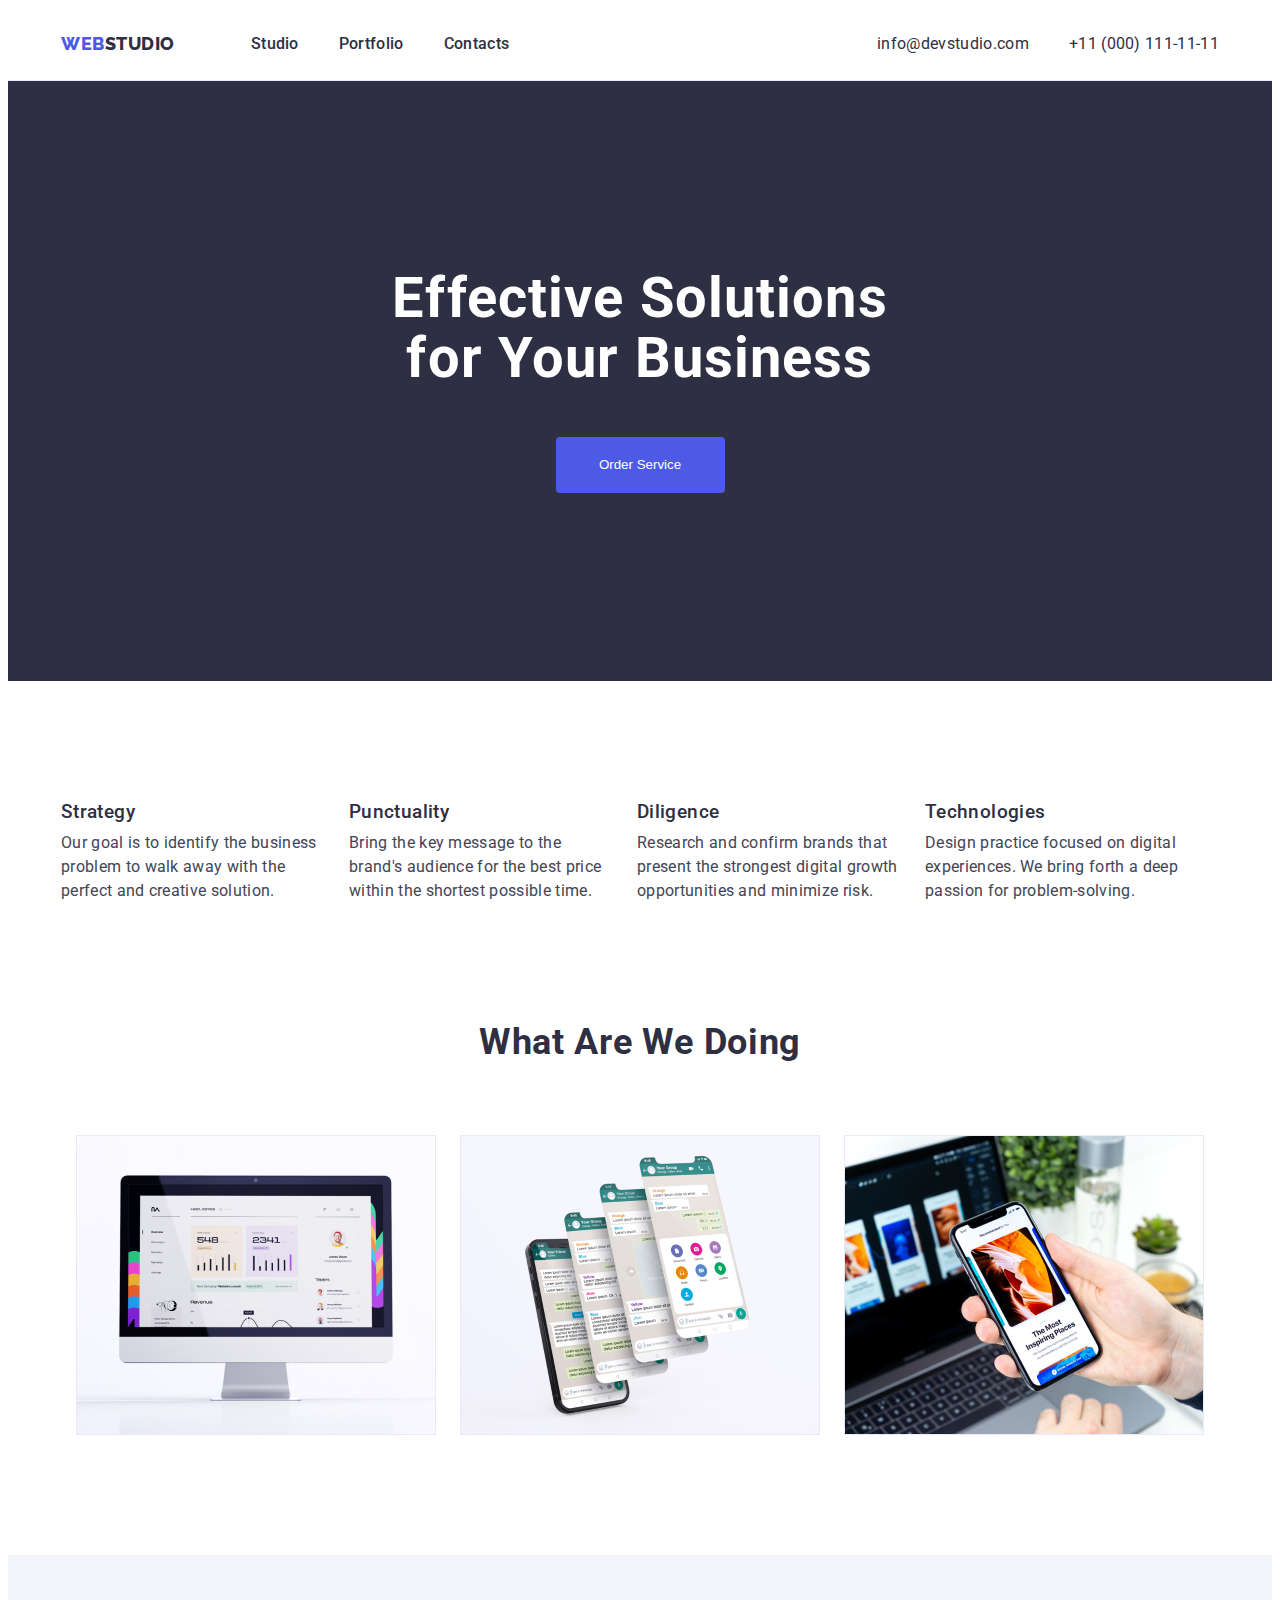
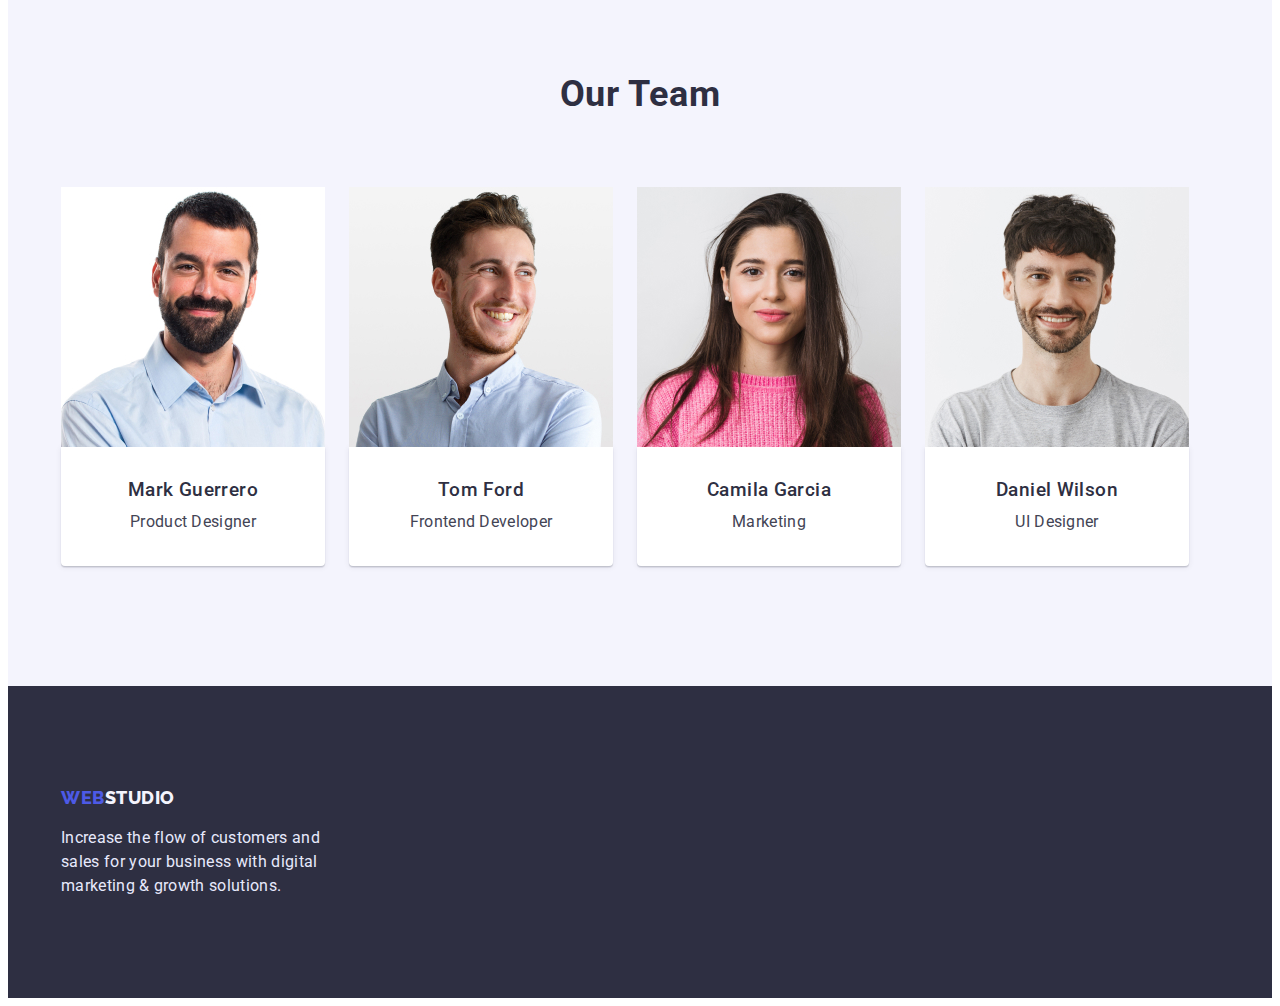
==== index.html @ 783ef2de "Initial commit" ====
<!DOCTYPE html>
<html lang="en">
  <head>
    <meta charset="UTF-8" />
    <meta http-equiv="X-UA-Compatible" content="IE=edge" />
    <meta name="viewport" content="width=device-width, initial-scale=1.0" />
    <title>WebStudio</title>

    <link rel="preconnect" href="https://fonts.googleapis.com" />
    <link rel="preconnect" href="https://fonts.gstatic.com" crossorigin />
    <link
      href="https://fonts.googleapis.com/css2?family=Raleway:wght@800&family=Roboto:wght@400;500;700;900&display=swap"
      rel="stylesheet"
    />

    <link
      rel="stylesheet"
      href="https://cdnjs.cloudflare.com/ajax/libs/modern-normalize/1.1.0/modern-normalize.min.css"
      integrity="sha512-wpPYUAdjBVSE4KJnH1VR1HeZfpl1ub8YT/NKx4PuQ5NmX2tKuGu6U/JRp5y+Y8XG2tV+wKQpNHVUX03MfMFn9Q=="
      crossorigin="anonymous"
      referrerpolicy="no-referrer"
    />

    <link rel="stylesheet" href="./css/styles.css" />
  </head>

  <body>
    <!-- Шапка -->

    <header class="header">
      <div class="container">
<div class="container-header">
        <nav class="nav">
          <a class="logo-black" href="./index.html">Web<span>Studio</span></a>
          <ul class="nav-header">
            <li class="item"><a class="nav-link" href="#">Studio</a></li>
            <li class="item">
              <a class="nav-link" href="./portfolio.html">Portfolio</a>
            </li>
            <li class="item"><a class="nav-link" href="#">Contacts</a></li>
          </ul>
        </nav>

        <address class="adress-container">
          <ul class="adress-link-header">
            <li class="item">
              <a class="adress-link" href="mailto:info@devstudio.com"
                >info@devstudio.com</a
              >
            </li>
            <li class="item">
              <a class="adress-link" href="tel:+110001111111"
                >+11 (000) 111-11-11</a
              >
            </li>
          </ul>
        </address>
      </div>
    </header>

    <main>
      <!-- Верхний блок с кнопкой -->
      <section class="hero">
        <div class="container">
<h1 class="hero-title">Effective Solutions for Your Business</h1>
        <button class="head-button-home" type="button">Order Service</button>
        </div>
        
      </section>

      <!-- Стратегии -->
      <section class="futures">
        <div class="container">
        <h2 class="visually-hidden">features</h2>
        <ul class="futures-info">
          <li class="futures-list">
            <h3 class="futures-title">Strategy</h3>
            <p class="futures-text">
              Our goal is to identify the business problem to walk away with the
              perfect and creative solution.
            </p>
          </li>
          <li class="futures-list">
            <h3 class="futures-title">Punctuality</h3>
            <p class="futures-text">
              Bring the key message to the brand's audience for the best price
              within the shortest possible time.
            </p>
          </li>
          <li class="futures-list">
            <h3 class="futures-title">Diligence</h3>
            <p class="futures-text">
              Research and confirm brands that present the strongest digital
              growth opportunities and minimize risk.
            </p>
          </li>
          <li class="futures-list">
            <h3 class="futures-title">Technologies</h3>
            <p class="futures-text">
              Design practice focused on digital experiences. We bring forth a
              deep passion for problem-solving.
            </p>
          </li>
        </ul></div>
        
      </section>

      <!-- Что мы делаем -->
      <section class="works">
        <div class="container">
          <h2 class="section-title">What are we doing</h2>
        <ul class="works-photo">
          <li>
            <img src="./images/Rectangle71.jpg" alt="computer" width="360" />
          </li>
          <li>
            <img src="./images/Rectangle72.jpg" alt="phone" width="360" />
          </li>
          <li>
            <img src="./images/Rectangle73.jpg" alt="phone" width="360" />
          </li>
        </ul>
        </div>
        
      </section>

      <!-- Команда -->
      <section class="our-team">
        <div class="container">
 <h2 class="section-title">Our Team</h2>
        <ul class="team">
          <li class="team-cards">
            <img src="./images/img1.jpg" alt="Mark" width="264" height="260" />
            <div class="team-name">
              <h3 class="project-title">Mark Guerrero</h3>
              <p class="project-text">Product Designer</p>
            </div>
          </li>

          <li class="team-cards">
            <img src="./images/img2.jpg" alt="Tom" width="264" height="260" />
            <div class="team-name">
              <h3 class="project-title">Tom Ford</h3>
              <p class="project-text">Frontend Developer</p>
            </div>
          </li>

          <li>
            <img
              src="./images/img3.jpg"
              alt="Camila"
              width="264"
              height="260"
            />
            <div class="team-name">
              <h3 class="project-title">Camila Garcia</h3>
              <p class="project-text">Marketing</p>
            </div>
          </li>

          <li>
            <img
              src="./images/img4.jpg"
              alt="Daniel"
              width="264"
              height="260"
            />
            <div class="team-name">
              <h3 class="project-title">Daniel Wilson</h3>
              <p class="project-text">UI Designer</p>
            </div>
          </li>
        </ul>
        </div>
       
      </section>
    </main>

    <!-- Нижняя часть -->
    <footer class="footer-down">
      <div class="container">
        <a class="logo-white" href="./index.html">Web<span>Studio</span></a>
        <p class="footer-text">
          Increase the flow of customers and sales for your business with
          digital marketing & growth solutions.
        </p>
      </div>
    </footer>
      </div>
      
  </body>
</html>
---- css/styles.css ----
:root {
  --color-brand: #4d5ae5;
  --color-primary: #fff;
  --color-secondary: #2e2f42;
  --color-button: #e7e9fc;
  --color-title-h2: #2e2f42;
  --color-future-text: #434455;
  --color-future-title: #2e2f42;
}

body {
  font-family: "roboto", "tahoma", "verdana", sans-serif;
  color: var(--color-secondary);
  background-color: var(--color-primary);
  font-size: 16px;
}

h1,
h2,
h3,
h4,
h5,
h6,
p,
ul {
  margin: 0;
}

ul {
  list-style: none;
  padding: 0;
}

img {
  display: block;
}

a {
  text-decoration: none;
}

/* Логотип */
.logo-black {
  font-family: "Raleway";
  font-weight: 800;
  font-size: 18px;
  line-height: 1.33;
  letter-spacing: 0.03em;
  text-transform: uppercase;
  color: var(--color-brand);
}

.logo-white {
  font-family: "Raleway";
  font-weight: 800;
  font-size: 18px;
  line-height: 1.33;
  letter-spacing: 0.03em;
  text-transform: uppercase;
  color: var(--color-brand);
  margin-bottom: 16px;
  display: block;
}

.logo-black span {
  color: var(--color-secondary);
}

.logo-white span {
  color: #f4f4fd;
}

/* header */

.nav {
  display: flex;
}

.adress-link-header {
  display: flex;
  margin-left: auto;
  padding: 0;
}

.adress-link-header .item + .item {
  margin-left: 40px;
}

.adress-link-header .item {
  margin-left: auto;
}

.adress-container {
  margin-left: auto;
}

/* .item {
  margin-right: 50px;
} */

.container-header {
  display: flex;
  align-items: center;
}

.nav-link {
  color: var(--color-secondary);
  font-weight: 500;
  line-height: 1.5;
  letter-spacing: 0.02em;
  padding-top: 24px;
  padding-bottom: 24px;
}

.nav-header {
  display: flex;
  margin-left: 76px;
  gap: 40px;

  padding: 0px;
}

.adress-link {
  color: var(--color-secondary);
  font-style: normal;
  line-height: 1.5;
  letter-spacing: 0.02em;
}

.nav-link:hover {
  color: var(--color-brand);
}
.nav-link:focus {
  color: var(--color-secondary);
}

.adress-link:hover {
  color: var(--color-brand);
}

/* Header home */
.hero {
  background-color: var(--color-secondary);

  padding-top: 188px;
  padding-bottom: 188px;
  text-align: center;
}

.hero-title {
  font-size: 56px;
  line-height: 1.07;
  text-align: center;
  letter-spacing: 0.02em;
  color: var(--color-primary);
  width: 500px;
  margin-left: auto;
  margin-right: auto;
}

/* Button */

.head-button-home {
  background-color: var(--color-brand);
  color: var(--color-primary);
  border-radius: 4px;

  margin-top: 48px;

  padding: 16px 32px;

  width: 169px;
  height: 56px;

  border: none;
}

.head-button-home:hover {
  background-color: #404bbf;
}

.head-button {
  background-color: var(--color-button);
  color: var(--color-brand);
  border: 1px solid var(--color-button);
  border-radius: 4px;
  padding: 12px 24px;
}

.head-flex {
  display: flex;
  gap: 24px;
  justify-content: center;
  margin-bottom: 72px;
}

.head-button:hover {
  background-color: var(--color-brand);
  color: var(--color-primary);
  box-shadow: 0px 3px 1px rgba(0, 0, 0, 0.1), 0px 2px 1px rgba(0, 0, 0, 0.08),
    0px 2px 2px rgba(0, 0, 0, 0.12);
  border-radius: 4px;
  cursor: pointer;
}

/* FUTURES */
.futures-info {
  display: flex;
  gap: 24px;
}

.futures {
  padding-top: 120px;
}

.futures-list {
  width: 264px;
}

.visually-hidden {
  display: none;
}

/* WORKS */
.works {
  padding-top: 120px;
  padding-bottom: 120px;
}

.works-photo {
  display: flex;
  justify-content: center;
  gap: 24px;
}

/* TEAM */
.our-team {
  background-color: #f4f4fd;
  padding-top: 120px;
  padding-bottom: 120px;
}
.team {
  display: flex;
  gap: 24px;
}

.footer-text {
  color: #e7e9fc;
  line-height: 1.5;
  letter-spacing: 0.02em;
  width: 264px;

  display: block;
}

.futures-title,
.project-title {
  font-weight: 500;
  line-height: 1.2;
  letter-spacing: 0.02em;
  color: var(--color-future-title);
}

.futures-info .futures-text {
  width: 264px;
}

.futures-text,
.project-text {
  line-height: 1.5;
  letter-spacing: 0.02em;
  color: var(--color-future-text);
  margin-top: 8px;
}

.section-title {
  font-size: 36px;
  line-height: 1.11;
  text-align: center;
  letter-spacing: 0.02em;
  text-transform: capitalize;
  color: var(--color-title-h2);
  margin-bottom: 72px;
}

/* FOOTER */
.footer-down {
  background-color: var(--color-secondary);
  color: var(--color-button);
  padding-top: 100px;
  padding-bottom: 100px;
}

.container-footer {
  /* width: 1158px;

  display: flex;
  align-items: center;

  margin-left: auto;
  margin-right: auto;
  padding-left: 15px;
  padding-right: 15px; */
}

.team-cards {
  box-shadow: #2e2f42;
}

/* TEAM */
.team-name {
  background-color: var(--color-primary);
  text-align: center;
  padding: 32px 0;

  box-shadow: 0px 1px 6px rgba(46, 47, 66, 0.08),
    0px 1px 1px rgba(46, 47, 66, 0.16), 0px 2px 1px rgba(46, 47, 66, 0.08);
  border-radius: 0px 0px 4px 4px;
}

.container-footer {
  /* display: block;
  flex-direction: column; */
}

/* GALLERY */
.gallery {
  display: flex;
  flex-wrap: wrap;
  gap: 48px 24px;
}

.gallery-photo {
  padding-top: 32px;
  padding-bottom: 32px;
  padding-left: 16px;

  border-left: 1px solid #e7e9fc;
  border-right: 1px solid #e7e9fc;
  border-bottom: 1px solid #e7e9fc;
}

.gallery li {
  flex-basis: calc((100% - 48px) / 3);
}

.header {
  border-bottom: 1px solid #e7e9fc;
  padding: 24px 0;
}

.container {
  width: 1158px;
  margin-left: auto;
  margin-right: auto;
  padding: 0 15px;
}

.portfolio-menu {
  padding-top: 96px;
  padding-bottom: 120px;
}
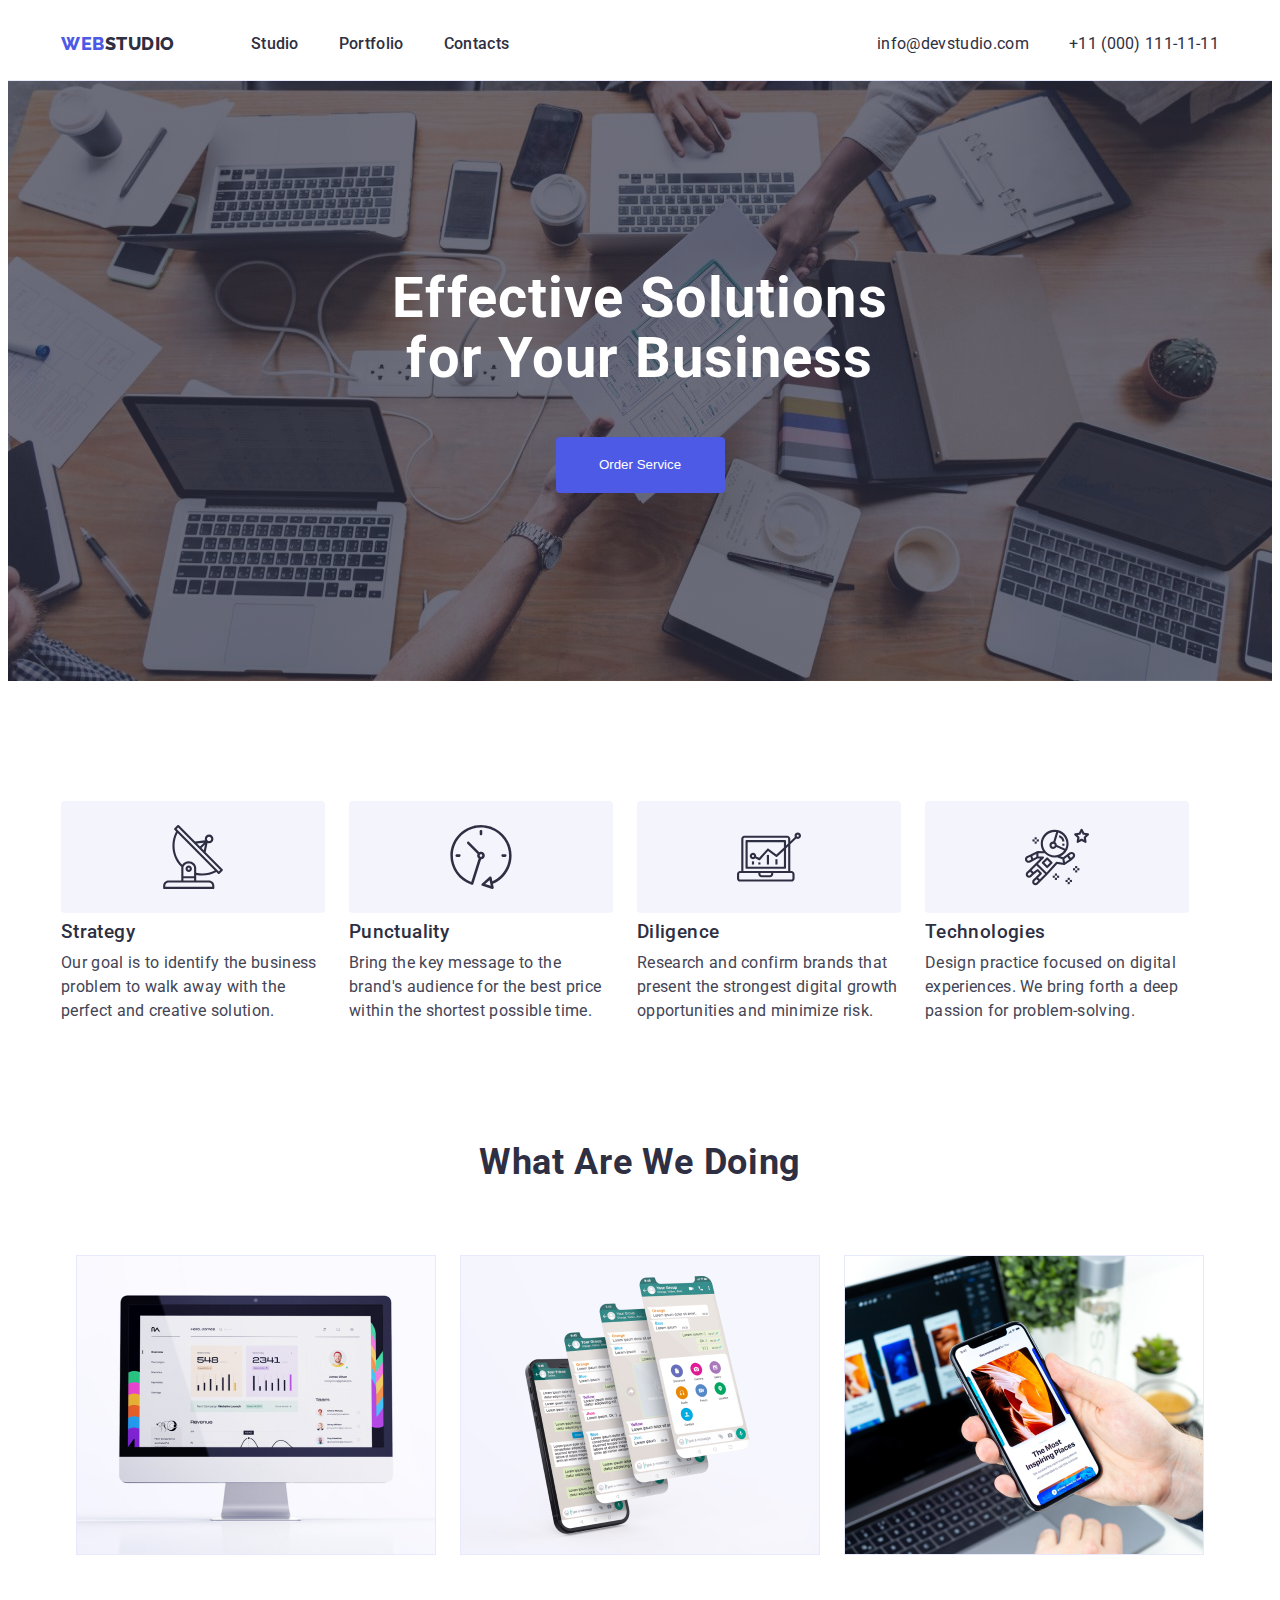
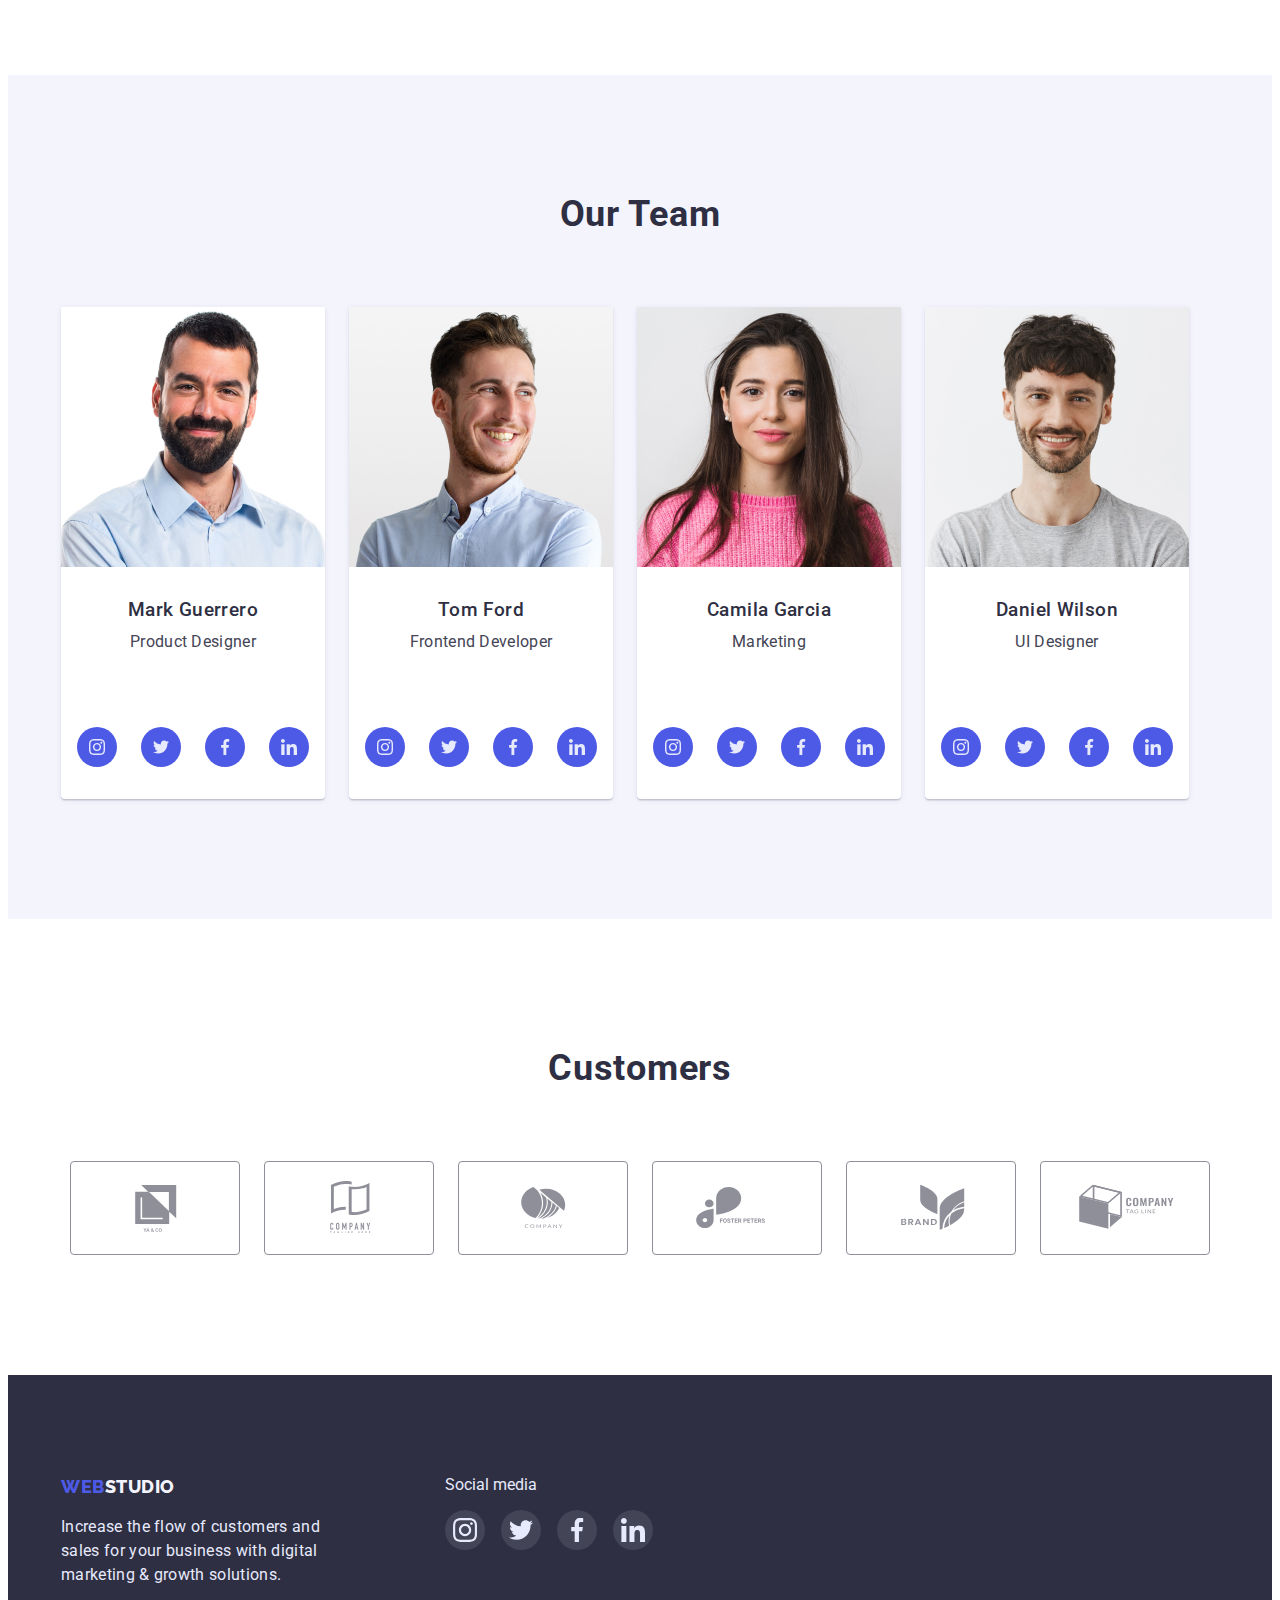
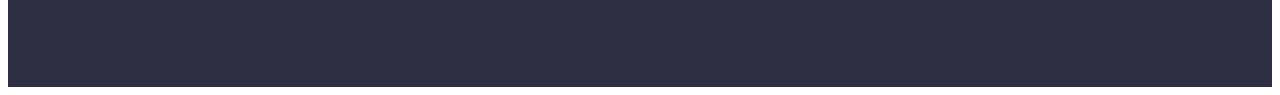
==== commit aeef4e8a: "update html + css" ====
--- a/index.html
+++ b/index.html
@@ -33,11 +33,11 @@
         <nav class="nav">
           <a class="logo-black" href="./index.html">Web<span>Studio</span></a>
           <ul class="nav-header">
-            <li class="item"><a class="nav-link" href="#">Studio</a></li>
-            <li class="item">
+            <li class="item studio-before"><a class="nav-link" href="./index.html">Studio</a></li>
+            <li class="item portfolio-before">
               <a class="nav-link" href="./portfolio.html">Portfolio</a>
             </li>
-            <li class="item"><a class="nav-link" href="#">Contacts</a></li>
+            <li class="item contacts-before"><a class="nav-link" href="#">Contacts</a></li>
           </ul>
         </nav>
 
@@ -73,34 +73,74 @@
         <div class="container">
         <h2 class="visually-hidden">features</h2>
         <ul class="futures-info">
-          <li class="futures-list">
+       <div>
+           <div class="futures-bg">
+            <svg class="futures-icon">
+            <use href="./images/svg/icons.svg#icon-antenna"></use>
+                </svg>
+           </div>
+          <div>
+            <li class="futures-list">
             <h3 class="futures-title">Strategy</h3>
             <p class="futures-text">
               Our goal is to identify the business problem to walk away with the
               perfect and creative solution.
             </p>
           </li>
-          <li class="futures-list">
+          </div>
+       </div>
+         
+       <div>
+       <div class="futures-bg">
+            <svg class="futures-icon">
+            <use href="./images/svg/icons.svg#icon-clock"></use>
+                </svg>
+           </div>
+        <div>
+        <li class="futures-list">
             <h3 class="futures-title">Punctuality</h3>
             <p class="futures-text">
               Bring the key message to the brand's audience for the best price
               within the shortest possible time.
             </p>
           </li>
-          <li class="futures-list">
+        </div>
+       </div>
+          
+          <div>
+            <div class="futures-bg">
+            <svg class="futures-icon">
+            <use href="./images/svg/icons.svg#icon-diagram"></use>
+                </svg>
+           </div>
+            <div>
+            <li class="futures-list">
             <h3 class="futures-title">Diligence</h3>
             <p class="futures-text">
               Research and confirm brands that present the strongest digital
               growth opportunities and minimize risk.
             </p>
           </li>
-          <li class="futures-list">
+            </div>
+          </div>
+          
+
+         <div>
+           <div class="futures-bg">
+            <svg class="futures-icon">
+            <use href="./images/svg/icons.svg#icon-astronaut"></use>
+                </svg>
+           </div>
+          <div>
+             <li class="futures-list">
             <h3 class="futures-title">Technologies</h3>
             <p class="futures-text">
               Design practice focused on digital experiences. We bring forth a
               deep passion for problem-solving.
             </p>
           </li>
+          </div>
+         </div>
         </ul></div>
         
       </section>
@@ -134,7 +174,41 @@
             <div class="team-name">
               <h3 class="project-title">Mark Guerrero</h3>
               <p class="project-text">Product Designer</p>
+              
             </div>
+            <ul class="socials-list">
+              <li class="socials-item">
+                  <a class="socials-link-svg" href="#">
+                    <svg class="socials-icon">
+                      <use href="./images/svg/icons.svg#icon-instagram"></use>
+                    </svg>
+                  </a>
+                </li>
+
+                <li class="socials-item">
+                  <a class="socials-link-svg" href="#">
+                    <svg class="socials-icon">
+                      <use href="./images/svg/icons.svg#icon-twitter"></use>
+                    </svg>
+                  </a>
+                </li>
+
+                <li class="socials-item">
+                  <a class="socials-link-svg" href="#">
+                    <svg class="socials-icon">
+                      <use href="./images/svg/icons.svg#icon-facebook"></use>
+                    </svg>
+                  </a>
+                </li>
+
+                <li class="socials-item">
+                  <a class="socials-link-svg" href="#">
+                    <svg class="socials-icon">
+                      <use href="./images/svg/icons.svg#icon-linkedin"></use>
+                    </svg>
+                  </a>
+                </li>
+            </ul>
           </li>
 
           <li class="team-cards">
@@ -143,9 +217,42 @@
               <h3 class="project-title">Tom Ford</h3>
               <p class="project-text">Frontend Developer</p>
             </div>
-          </li>
-
-          <li>
+            <ul class="socials-list">
+              <li class="socials-item">
+                  <a class="socials-link-svg" href="#">
+                    <svg class="socials-icon">
+                      <use href="./images/svg/icons.svg#icon-instagram"></use>
+                    </svg>
+                  </a>
+                </li>
+
+                <li class="socials-item">
+                  <a class="socials-link-svg" href="#">
+                    <svg class="socials-icon">
+                      <use href="./images/svg/icons.svg#icon-twitter"></use>
+                    </svg>
+                  </a>
+                </li>
+
+                <li class="socials-item">
+                  <a class="socials-link-svg" href="#">
+                    <svg class="socials-icon">
+                      <use href="./images/svg/icons.svg#icon-facebook"></use>
+                    </svg>
+                  </a>
+                </li>
+
+                <li class="socials-item">
+                  <a class="socials-link-svg" href="#">
+                    <svg class="socials-icon">
+                      <use href="./images/svg/icons.svg#icon-linkedin"></use>
+                    </svg>
+                  </a>
+                </li>
+            </ul>
+          </li>
+
+          <li class="team-cards">
             <img
               src="./images/img3.jpg"
               alt="Camila"
@@ -156,9 +263,42 @@
               <h3 class="project-title">Camila Garcia</h3>
               <p class="project-text">Marketing</p>
             </div>
-          </li>
-
-          <li>
+            <ul class="socials-list">
+              <li class="socials-item">
+                  <a class="socials-link-svg" href="#">
+                    <svg class="socials-icon">
+                      <use href="./images/svg/icons.svg#icon-instagram"></use>
+                    </svg>
+                  </a>
+                </li>
+
+                <li class="socials-item">
+                  <a class="socials-link-svg" href="#">
+                    <svg class="socials-icon">
+                      <use href="./images/svg/icons.svg#icon-twitter"></use>
+                    </svg>
+                  </a>
+                </li>
+
+                <li class="socials-item">
+                  <a class="socials-link-svg" href="#">
+                    <svg class="socials-icon">
+                      <use href="./images/svg/icons.svg#icon-facebook"></use>
+                    </svg>
+                  </a>
+                </li>
+
+                <li class="socials-item">
+                  <a class="socials-link-svg" href="#">
+                    <svg class="socials-icon">
+                      <use href="./images/svg/icons.svg#icon-linkedin"></use>
+                    </svg>
+                  </a>
+                </li>
+            </ul>
+          </li>
+
+          <li class="team-cards">
             <img
               src="./images/img4.jpg"
               alt="Daniel"
@@ -169,6 +309,39 @@
               <h3 class="project-title">Daniel Wilson</h3>
               <p class="project-text">UI Designer</p>
             </div>
+            <ul class="socials-list">
+              <li class="socials-item">
+                  <a class="socials-link-svg" href="#">
+                    <svg class="socials-icon">
+                      <use href="./images/svg/icons.svg#icon-instagram"></use>
+                    </svg>
+                  </a>
+                </li>
+
+                <li class="socials-item">
+                  <a class="socials-link-svg" href="#">
+                    <svg class="socials-icon">
+                      <use href="./images/svg/icons.svg#icon-twitter"></use>
+                    </svg>
+                  </a>
+                </li>
+
+                <li class="socials-item">
+                  <a class="socials-link-svg" href="#">
+                    <svg class="socials-icon">
+                      <use href="./images/svg/icons.svg#icon-facebook"></use>
+                    </svg>
+                  </a>
+                </li>
+
+                <li class="socials-item">
+                  <a class="socials-link-svg" href="#">
+                    <svg class="socials-icon">
+                      <use href="./images/svg/icons.svg#icon-linkedin"></use>
+                    </svg>
+                  </a>
+                </li>
+            </ul>
           </li>
         </ul>
         </div>
@@ -176,15 +349,110 @@
       </section>
     </main>
 
-    <!-- Нижняя часть -->
-    <footer class="footer-down">
-      <div class="container">
-        <a class="logo-white" href="./index.html">Web<span>Studio</span></a>
+<!-- Customers -->
+<section class="customers">
+<div class="container">
+  <h2 class="section-title">Customers</h2>
+  <ul class="customers-logo">
+    <li class="customers-item">
+                  <a class="customers-link" href="#">
+                    <svg class="customers-icon">
+                      <use href="./images/svg/icons.svg#icon-Logo"></use>
+                    </svg>
+                  </a>
+                </li>
+
+                <li class="customers-item">
+                  <a class="customers-link" href="#">
+                    <svg class="customers-icon">
+                      <use href="./images/svg/icons.svg#icon-Logo1"></use>
+                    </svg>
+                  </a>
+                </li>
+
+                <li class="customers-item">
+                  <a class="customers-link" href="#">
+                    <svg class="customers-icon">
+                      <use href="./images/svg/icons.svg#icon-Logo2"></use>
+                    </svg>
+                  </a>
+                </li>
+
+                <li class="customers-item">
+                  <a class="customers-link" href="#">
+                    <svg class="customers-icon">
+                      <use href="./images/svg/icons.svg#icon-Logo3"></use>
+                    </svg>
+                  </a>
+                </li>
+
+                <li class="customers-item">
+                  <a class="customers-link" href="#">
+                    <svg class="customers-icon">
+                      <use href="./images/svg/icons.svg#icon-Logo4"></use>
+                    </svg>
+                  </a>
+                </li>
+
+                <li class="customers-item">
+                  <a class="customers-link" href="#">
+                    <svg class="customers-icon">
+                      <use href="./images/svg/icons.svg#icon-Logo5"></use>
+                    </svg>
+                  </a>
+                </li>
+  </ul>
+</div>
+</section>
+
+    <!-- Footer -->
+    <footer class="footer">
+      <div class="container footer">
+        <div>
+          <a class="logo-white" href="./index.html">Web<span>Studio</span></a>
         <p class="footer-text">
           Increase the flow of customers and sales for your business with
           digital marketing & growth solutions.
         </p>
+        </div>
+        <div>
+        <p>Social media</p>
+        <ul class="footer-social">
+          <li class="socials-item">
+                  <a class="footer-link-svg" href="#">
+                    <svg class="footer-icon">
+                      <use href="./images/svg/icons.svg#icon-instagram"></use>
+                    </svg>
+                  </a>
+                </li>
+
+                <li class="socials-item">
+                  <a class="footer-link-svg" href="#">
+                    <svg class="footer-icon">
+                      <use href="./images/svg/icons.svg#icon-twitter"></use>
+                    </svg>
+                  </a>
+                </li>
+
+                <li class="socials-item">
+                  <a class="footer-link-svg" href="#">
+                    <svg class="footer-icon">
+                      <use href="./images/svg/icons.svg#icon-facebook"></use>
+                    </svg>
+                  </a>
+                </li>
+
+                <li class="socials-item">
+                  <a class="footer-link-svg" href="#">
+                    <svg class="footer-icon">
+                      <use href="./images/svg/icons.svg#icon-linkedin"></use>
+                    </svg>
+                  </a>
+                </li>
+        </ul>
       </div>
+      </div>
+      
     </footer>
       </div>
       
--- a/css/styles.css
+++ b/css/styles.css
@@ -33,6 +33,7 @@
 
 img {
   display: block;
+  object-fit: cover;
 }
 
 a {
@@ -48,6 +49,48 @@
   letter-spacing: 0.03em;
   text-transform: uppercase;
   color: var(--color-brand);
+}
+
+.studio-before:hover::after {
+  display: block;
+  content: "";
+  width: 48px;
+  height: 4px;
+  background-color: #404bbf;
+  border-radius: 2px;
+
+  position: absolute;
+  bottom: -24px;
+}
+
+.portfolio-before:hover::after {
+  display: block;
+  content: "";
+  width: 66px;
+  height: 4px;
+  background-color: #404bbf;
+  border-radius: 2px;
+
+  position: absolute;
+  bottom: -24px;
+}
+
+.contacts-before:hover::after {
+  display: block;
+  content: "";
+  width: 67px;
+  height: 4px;
+  background-color: #404bbf;
+  border-radius: 2px;
+
+  position: absolute;
+  bottom: -24px;
+}
+
+.item.studio-before,
+.portfolio-before,
+.contacts-before {
+  position: relative;
 }
 
 .logo-white {
@@ -94,10 +137,6 @@
   margin-left: auto;
 }
 
-/* .item {
-  margin-right: 50px;
-} */
-
 .container-header {
   display: flex;
   align-items: center;
@@ -140,7 +179,14 @@
 
 /* Header home */
 .hero {
-  background-color: var(--color-secondary);
+  background-image: linear-gradient(
+      rgba(46, 47, 66, 0.7),
+      rgba(46, 47, 66, 0.7)
+    ),
+    url(../images/people-office.jpg);
+  background-repeat: no-repeat;
+  background-position: center;
+  background-size: cover;
 
   padding-top: 188px;
   padding-bottom: 188px;
@@ -173,6 +219,7 @@
   height: 56px;
 
   border: none;
+  cursor: pointer;
 }
 
 .head-button-home:hover {
@@ -213,6 +260,23 @@
   padding-top: 120px;
 }
 
+.futures-bg {
+  width: 264px;
+  height: 112px;
+  background-color: #f4f4fd;
+  border-radius: 4px;
+  fill: #2e2f42;
+
+  display: flex;
+  justify-content: center;
+  align-items: center;
+}
+
+.futures-icon {
+  width: 64px;
+  height: 64px;
+}
+
 .futures-list {
   width: 264px;
 }
@@ -261,6 +325,10 @@
   color: var(--color-future-title);
 }
 
+.futures-list {
+  padding-top: 8px;
+}
+
 .futures-info .futures-text {
   width: 264px;
 }
@@ -284,43 +352,26 @@
 }
 
 /* FOOTER */
-.footer-down {
+.footer {
   background-color: var(--color-secondary);
   color: var(--color-button);
   padding-top: 100px;
   padding-bottom: 100px;
 }
 
-.container-footer {
-  /* width: 1158px;
-
-  display: flex;
-  align-items: center;
-
-  margin-left: auto;
-  margin-right: auto;
-  padding-left: 15px;
-  padding-right: 15px; */
-}
-
+/* TEAM */
 .team-cards {
+  background-color: var(--color-primary);
   box-shadow: #2e2f42;
-}
-
-/* TEAM */
-.team-name {
-  background-color: var(--color-primary);
-  text-align: center;
-  padding: 32px 0;
-
   box-shadow: 0px 1px 6px rgba(46, 47, 66, 0.08),
     0px 1px 1px rgba(46, 47, 66, 0.16), 0px 2px 1px rgba(46, 47, 66, 0.08);
   border-radius: 0px 0px 4px 4px;
 }
 
-.container-footer {
-  /* display: block;
-  flex-direction: column; */
+.team-name {
+  text-align: center;
+  padding: 32px 0;
+  height: 96px;
 }
 
 /* GALLERY */
@@ -339,6 +390,11 @@
   border-right: 1px solid #e7e9fc;
   border-bottom: 1px solid #e7e9fc;
 }
+
+.gallery-cards:hover {
+box-shadow: 0px 1px 6px rgba(46 47 66 / 8%), 0px 1px 1px rgba(46 47 66 / 16%), 0px 2px 1px rgba(46 47 66 / 8%);
+}
+
 
 .gallery li {
   flex-basis: calc((100% - 48px) / 3);
@@ -360,3 +416,104 @@
   padding-top: 96px;
   padding-bottom: 120px;
 }
+
+/* Socials */
+.socials-list {
+  display: flex;
+  justify-content: center;
+  gap: 24px;
+  padding-bottom: 32px;
+}
+
+.socials-item {
+  width: 40px;
+  height: 40px;
+}
+
+.socials-link-svg {
+  display: flex;
+  align-items: center;
+  justify-content: center;
+  width: 100%;
+  height: 100%;
+  fill: var(--color-button);
+  background-color: #4d5ae5;
+  border-radius: 50%;
+}
+
+.socials-link-svg:hover {
+  fill: var(--color-button);
+  background-color: #404bbf;
+}
+
+.socials-icon {
+  width: 16px;
+  height: 16px;
+}
+
+/* Customers */
+.customers-logo {
+  display: flex;
+  justify-content: center;
+  gap: 24px;
+  padding-bottom: 120px;
+}
+
+.customers-icon {
+  width: 104px;
+  height: 56px;
+  fill: #8e8f99;
+}
+
+.customers-item {
+  border: 1px solid #8e8f99;
+  border-radius: 4px;
+  padding: 16px 32px;
+  border-color: #8e8f99;
+}
+
+.customers-item:hover .customers-icon {
+  fill: #404bbf;
+}
+
+.customers-item:hover {
+  border-color: #404bbf;
+  cursor: pointer;
+}
+
+.customers {
+  padding-top: 130px;
+}
+
+/* Footer */
+.footer-icon {
+  width: 24px;
+  height: 24px;
+}
+
+.footer-link-svg {
+  display: flex;
+  align-items: center;
+  justify-content: center;
+  width: 100%;
+  height: 100%;
+  fill: var(--color-button);
+  background-color: rgba(255, 255, 255, 0.1);
+  border-radius: 50%;
+}
+
+.footer-link-svg:hover {
+  fill: var(--color-button);
+  background-color: #31d0aa;
+}
+
+.footer-social {
+  display: flex;
+  gap: 16px;
+  margin-top: 16px;
+}
+
+.container.footer {
+  display: flex;
+  gap: 120px;
+}
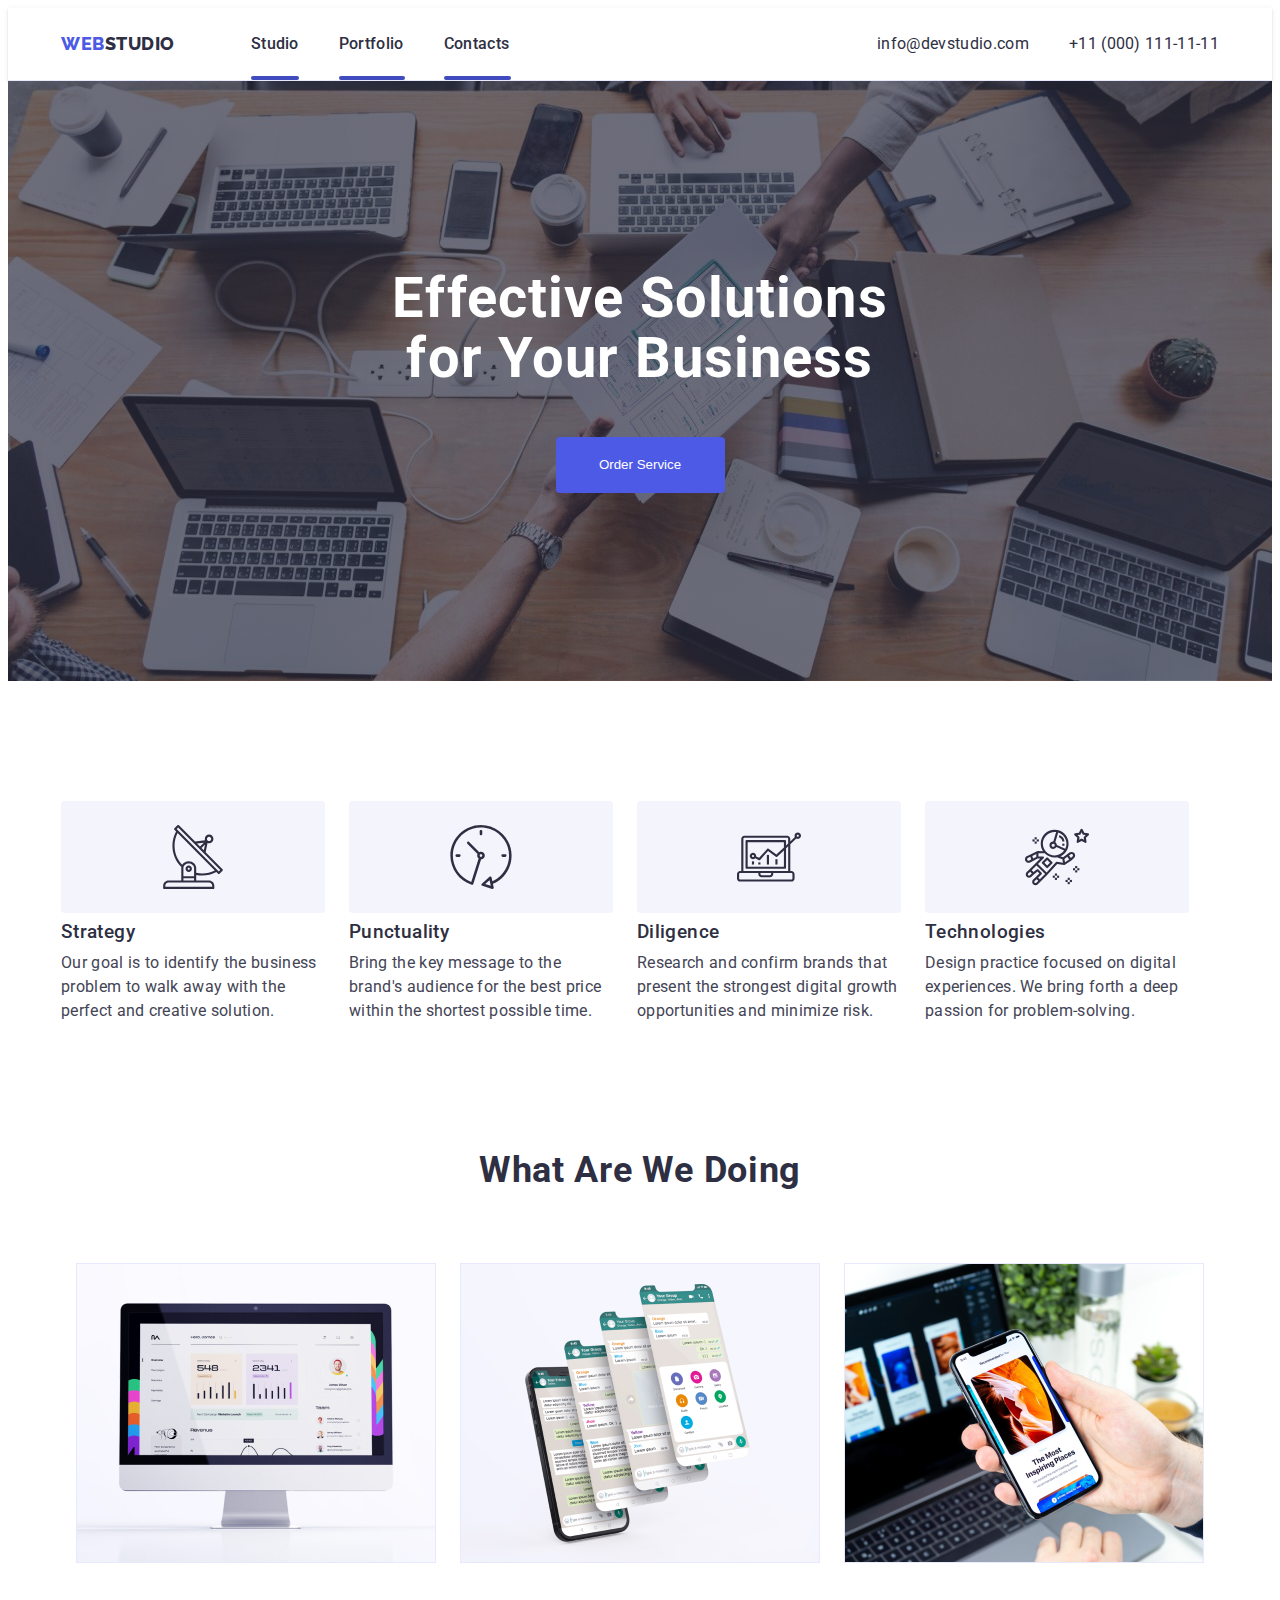
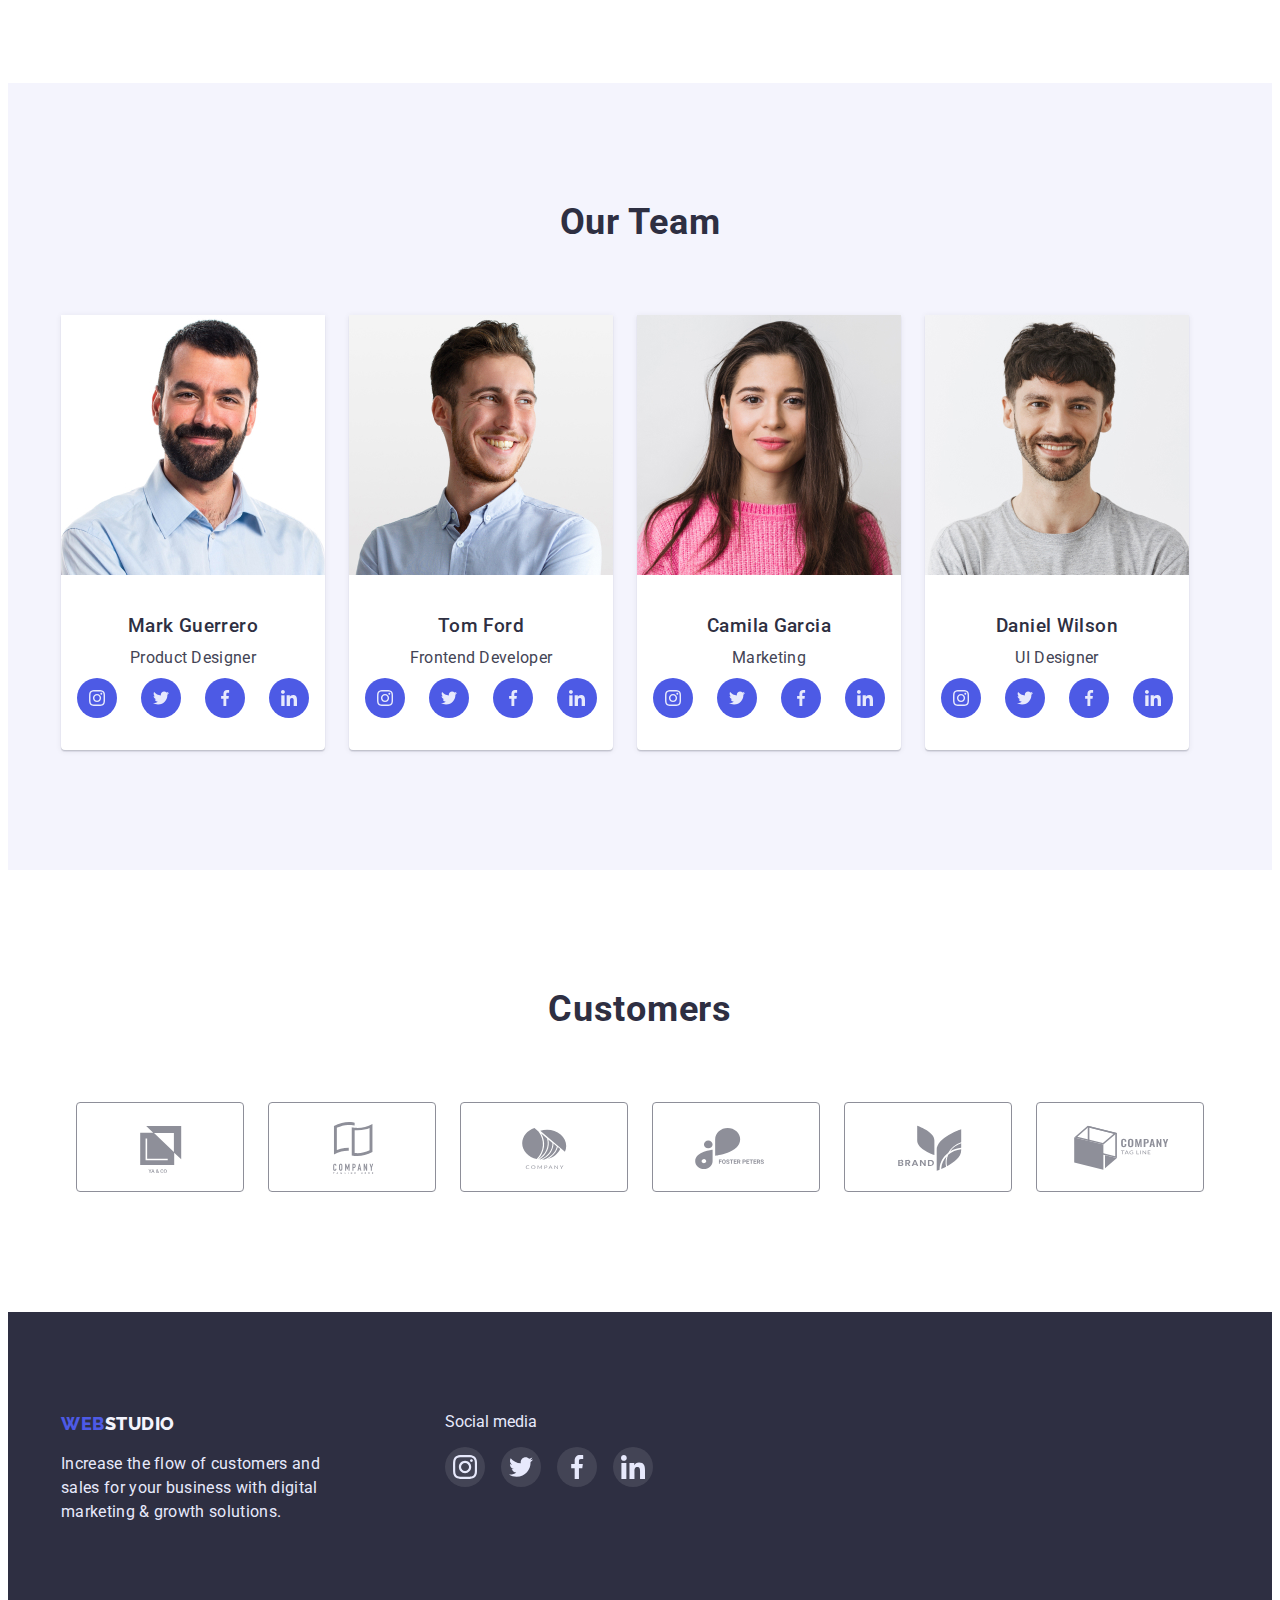
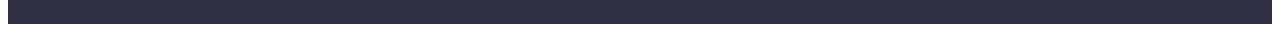
==== commit 3789e6ae: "fixes html + css" ====
--- a/index.html
+++ b/index.html
@@ -73,74 +73,62 @@
         <div class="container">
         <h2 class="visually-hidden">features</h2>
         <ul class="futures-info">
-       <div>
-           <div class="futures-bg">
-            <svg class="futures-icon">
-            <use href="./images/svg/icons.svg#icon-antenna"></use>
-                </svg>
-           </div>
-          <div>
+       
             <li class="futures-list">
-            <h3 class="futures-title">Strategy</h3>
-            <p class="futures-text">
-              Our goal is to identify the business problem to walk away with the
-              perfect and creative solution.
-            </p>
-          </li>
+             <div class="futures-bg">
+              <svg class="futures-icon">
+                <use href="./images/svg/icons.svg#icon-antenna"></use>
+                    </svg>
+             </div>
+             
+                <h3 class="futures-title">Strategy</h3>
+                <p class="futures-text">
+                  Our goal is to identify the business problem to walk away with the
+                  perfect and creative solution.
+                </p>
+          </li>
+       
+          <li class="futures-list">
+            <div class="futures-bg">
+             <svg class="futures-icon">
+               <use href="./images/svg/icons.svg#icon-clock"></use>
+                   </svg>
+            </div>
+            
+               <h3 class="futures-title">Punctuality</h3>
+               <p class="futures-text">
+                Bring the key message to the brand's audience for the best price
+                within the shortest possible time.
+               </p>
+         </li>
+         
+         <li class="futures-list">
+          <div class="futures-bg">
+           <svg class="futures-icon">
+             <use href="./images/svg/icons.svg#icon-diagram"></use>
+                 </svg>
           </div>
-       </div>
-         
-       <div>
-       <div class="futures-bg">
-            <svg class="futures-icon">
-            <use href="./images/svg/icons.svg#icon-clock"></use>
-                </svg>
-           </div>
-        <div>
-        <li class="futures-list">
-            <h3 class="futures-title">Punctuality</h3>
-            <p class="futures-text">
-              Bring the key message to the brand's audience for the best price
-              within the shortest possible time.
-            </p>
-          </li>
-        </div>
-       </div>
           
-          <div>
-            <div class="futures-bg">
-            <svg class="futures-icon">
-            <use href="./images/svg/icons.svg#icon-diagram"></use>
-                </svg>
-           </div>
-            <div>
-            <li class="futures-list">
-            <h3 class="futures-title">Diligence</h3>
-            <p class="futures-text">
+             <h3 class="futures-title">Diligence</h3>
+             <p class="futures-text">
               Research and confirm brands that present the strongest digital
               growth opportunities and minimize risk.
-            </p>
-          </li>
-            </div>
+             </p>
+         </li>
+      
+         <li class="futures-list">
+          <div class="futures-bg">
+           <svg class="futures-icon">
+             <use href="./images/svg/icons.svg#icon-astronaut"></use>
+                 </svg>
           </div>
           
-
-         <div>
-           <div class="futures-bg">
-            <svg class="futures-icon">
-            <use href="./images/svg/icons.svg#icon-astronaut"></use>
-                </svg>
-           </div>
-          <div>
-             <li class="futures-list">
-            <h3 class="futures-title">Technologies</h3>
-            <p class="futures-text">
+             <h3 class="futures-title">Technologies</h3>
+             <p class="futures-text">
               Design practice focused on digital experiences. We bring forth a
               deep passion for problem-solving.
-            </p>
-          </li>
-          </div>
-         </div>
+             </p>
+         </li>
         </ul></div>
         
       </section>
@@ -174,41 +162,40 @@
             <div class="team-name">
               <h3 class="project-title">Mark Guerrero</h3>
               <p class="project-text">Product Designer</p>
-              
+              <ul class="socials-list">
+                <li class="socials-item">
+                    <a class="socials-link" href="#">
+                      <svg class="socials-icon">
+                        <use href="./images/svg/icons.svg#icon-instagram"></use>
+                      </svg>
+                    </a>
+                  </li>
+  
+                  <li class="socials-item">
+                    <a class="socials-link" href="#">
+                      <svg class="socials-icon">
+                        <use href="./images/svg/icons.svg#icon-twitter"></use>
+                      </svg>
+                    </a>
+                  </li>
+  
+                  <li class="socials-item">
+                    <a class="socials-link" href="#">
+                      <svg class="socials-icon">
+                        <use href="./images/svg/icons.svg#icon-facebook"></use>
+                      </svg>
+                    </a>
+                  </li>
+  
+                  <li class="socials-item">
+                    <a class="socials-link" href="#">
+                      <svg class="socials-icon">
+                        <use href="./images/svg/icons.svg#icon-linkedin"></use>
+                      </svg>
+                    </a>
+                  </li>
+              </ul>
             </div>
-            <ul class="socials-list">
-              <li class="socials-item">
-                  <a class="socials-link-svg" href="#">
-                    <svg class="socials-icon">
-                      <use href="./images/svg/icons.svg#icon-instagram"></use>
-                    </svg>
-                  </a>
-                </li>
-
-                <li class="socials-item">
-                  <a class="socials-link-svg" href="#">
-                    <svg class="socials-icon">
-                      <use href="./images/svg/icons.svg#icon-twitter"></use>
-                    </svg>
-                  </a>
-                </li>
-
-                <li class="socials-item">
-                  <a class="socials-link-svg" href="#">
-                    <svg class="socials-icon">
-                      <use href="./images/svg/icons.svg#icon-facebook"></use>
-                    </svg>
-                  </a>
-                </li>
-
-                <li class="socials-item">
-                  <a class="socials-link-svg" href="#">
-                    <svg class="socials-icon">
-                      <use href="./images/svg/icons.svg#icon-linkedin"></use>
-                    </svg>
-                  </a>
-                </li>
-            </ul>
           </li>
 
           <li class="team-cards">
@@ -216,40 +203,40 @@
             <div class="team-name">
               <h3 class="project-title">Tom Ford</h3>
               <p class="project-text">Frontend Developer</p>
+              <ul class="socials-list">
+                <li class="socials-item">
+                    <a class="socials-link" href="#">
+                      <svg class="socials-icon">
+                        <use href="./images/svg/icons.svg#icon-instagram"></use>
+                      </svg>
+                    </a>
+                  </li>
+  
+                  <li class="socials-item">
+                    <a class="socials-link" href="#">
+                      <svg class="socials-icon">
+                        <use href="./images/svg/icons.svg#icon-twitter"></use>
+                      </svg>
+                    </a>
+                  </li>
+  
+                  <li class="socials-item">
+                    <a class="socials-link" href="#">
+                      <svg class="socials-icon">
+                        <use href="./images/svg/icons.svg#icon-facebook"></use>
+                      </svg>
+                    </a>
+                  </li>
+  
+                  <li class="socials-item">
+                    <a class="socials-link" href="#">
+                      <svg class="socials-icon">
+                        <use href="./images/svg/icons.svg#icon-linkedin"></use>
+                      </svg>
+                    </a>
+                  </li>
+              </ul>
             </div>
-            <ul class="socials-list">
-              <li class="socials-item">
-                  <a class="socials-link-svg" href="#">
-                    <svg class="socials-icon">
-                      <use href="./images/svg/icons.svg#icon-instagram"></use>
-                    </svg>
-                  </a>
-                </li>
-
-                <li class="socials-item">
-                  <a class="socials-link-svg" href="#">
-                    <svg class="socials-icon">
-                      <use href="./images/svg/icons.svg#icon-twitter"></use>
-                    </svg>
-                  </a>
-                </li>
-
-                <li class="socials-item">
-                  <a class="socials-link-svg" href="#">
-                    <svg class="socials-icon">
-                      <use href="./images/svg/icons.svg#icon-facebook"></use>
-                    </svg>
-                  </a>
-                </li>
-
-                <li class="socials-item">
-                  <a class="socials-link-svg" href="#">
-                    <svg class="socials-icon">
-                      <use href="./images/svg/icons.svg#icon-linkedin"></use>
-                    </svg>
-                  </a>
-                </li>
-            </ul>
           </li>
 
           <li class="team-cards">
@@ -262,40 +249,40 @@
             <div class="team-name">
               <h3 class="project-title">Camila Garcia</h3>
               <p class="project-text">Marketing</p>
+              <ul class="socials-list">
+                <li class="socials-item">
+                    <a class="socials-link" href="#">
+                      <svg class="socials-icon">
+                        <use href="./images/svg/icons.svg#icon-instagram"></use>
+                      </svg>
+                    </a>
+                  </li>
+  
+                  <li class="socials-item">
+                    <a class="socials-link" href="#">
+                      <svg class="socials-icon">
+                        <use href="./images/svg/icons.svg#icon-twitter"></use>
+                      </svg>
+                    </a>
+                  </li>
+  
+                  <li class="socials-item">
+                    <a class="socials-link" href="#">
+                      <svg class="socials-icon">
+                        <use href="./images/svg/icons.svg#icon-facebook"></use>
+                      </svg>
+                    </a>
+                  </li>
+  
+                  <li class="socials-item">
+                    <a class="socials-link" href="#">
+                      <svg class="socials-icon">
+                        <use href="./images/svg/icons.svg#icon-linkedin"></use>
+                      </svg>
+                    </a>
+                  </li>
+              </ul>
             </div>
-            <ul class="socials-list">
-              <li class="socials-item">
-                  <a class="socials-link-svg" href="#">
-                    <svg class="socials-icon">
-                      <use href="./images/svg/icons.svg#icon-instagram"></use>
-                    </svg>
-                  </a>
-                </li>
-
-                <li class="socials-item">
-                  <a class="socials-link-svg" href="#">
-                    <svg class="socials-icon">
-                      <use href="./images/svg/icons.svg#icon-twitter"></use>
-                    </svg>
-                  </a>
-                </li>
-
-                <li class="socials-item">
-                  <a class="socials-link-svg" href="#">
-                    <svg class="socials-icon">
-                      <use href="./images/svg/icons.svg#icon-facebook"></use>
-                    </svg>
-                  </a>
-                </li>
-
-                <li class="socials-item">
-                  <a class="socials-link-svg" href="#">
-                    <svg class="socials-icon">
-                      <use href="./images/svg/icons.svg#icon-linkedin"></use>
-                    </svg>
-                  </a>
-                </li>
-            </ul>
           </li>
 
           <li class="team-cards">
@@ -308,40 +295,40 @@
             <div class="team-name">
               <h3 class="project-title">Daniel Wilson</h3>
               <p class="project-text">UI Designer</p>
+              <ul class="socials-list">
+                <li class="socials-item">
+                    <a class="socials-link" href="#">
+                      <svg class="socials-icon">
+                        <use href="./images/svg/icons.svg#icon-instagram"></use>
+                      </svg>
+                    </a>
+                  </li>
+  
+                  <li class="socials-item">
+                    <a class="socials-link" href="#">
+                      <svg class="socials-icon">
+                        <use href="./images/svg/icons.svg#icon-twitter"></use>
+                      </svg>
+                    </a>
+                  </li>
+  
+                  <li class="socials-item">
+                    <a class="socials-link" href="#">
+                      <svg class="socials-icon">
+                        <use href="./images/svg/icons.svg#icon-facebook"></use>
+                      </svg>
+                    </a>
+                  </li>
+  
+                  <li class="socials-item">
+                    <a class="socials-link" href="#">
+                      <svg class="socials-icon">
+                        <use href="./images/svg/icons.svg#icon-linkedin"></use>
+                      </svg>
+                    </a>
+                  </li>
+              </ul>
             </div>
-            <ul class="socials-list">
-              <li class="socials-item">
-                  <a class="socials-link-svg" href="#">
-                    <svg class="socials-icon">
-                      <use href="./images/svg/icons.svg#icon-instagram"></use>
-                    </svg>
-                  </a>
-                </li>
-
-                <li class="socials-item">
-                  <a class="socials-link-svg" href="#">
-                    <svg class="socials-icon">
-                      <use href="./images/svg/icons.svg#icon-twitter"></use>
-                    </svg>
-                  </a>
-                </li>
-
-                <li class="socials-item">
-                  <a class="socials-link-svg" href="#">
-                    <svg class="socials-icon">
-                      <use href="./images/svg/icons.svg#icon-facebook"></use>
-                    </svg>
-                  </a>
-                </li>
-
-                <li class="socials-item">
-                  <a class="socials-link-svg" href="#">
-                    <svg class="socials-icon">
-                      <use href="./images/svg/icons.svg#icon-linkedin"></use>
-                    </svg>
-                  </a>
-                </li>
-            </ul>
           </li>
         </ul>
         </div>
--- a/css/styles.css
+++ b/css/styles.css
@@ -51,7 +51,7 @@
   color: var(--color-brand);
 }
 
-.studio-before:hover::after {
+.studio-before::after {
   display: block;
   content: "";
   width: 48px;
@@ -63,7 +63,7 @@
   bottom: -24px;
 }
 
-.portfolio-before:hover::after {
+.portfolio-before::after {
   display: block;
   content: "";
   width: 66px;
@@ -75,7 +75,7 @@
   bottom: -24px;
 }
 
-.contacts-before:hover::after {
+.contacts-before::after {
   display: block;
   content: "";
   width: 67px;
@@ -191,6 +191,9 @@
   padding-top: 188px;
   padding-bottom: 188px;
   text-align: center;
+
+  max-width: 1440px;
+  margin: 0 auto;
 }
 
 .hero-title {
@@ -224,6 +227,7 @@
 
 .head-button-home:hover {
   background-color: #404bbf;
+  
 }
 
 .head-button {
@@ -232,6 +236,7 @@
   border: 1px solid var(--color-button);
   border-radius: 4px;
   padding: 12px 24px;
+  box-shadow: 0px 1px 6px rgba(46 47 66 / 8%), 0px 1px 1px rgba(46 47 66 / 16%), 0px 2px 1px rgba(46 47 66 / 8%);
 }
 
 .head-flex {
@@ -241,7 +246,7 @@
   margin-bottom: 72px;
 }
 
-.head-button:hover {
+.head-button:hover, .head-button:focus {
   background-color: var(--color-brand);
   color: var(--color-primary);
   box-shadow: 0px 3px 1px rgba(0, 0, 0, 0.1), 0px 2px 1px rgba(0, 0, 0, 0.08),
@@ -279,6 +284,7 @@
 
 .futures-list {
   width: 264px;
+  
 }
 
 .visually-hidden {
@@ -315,6 +321,7 @@
   width: 264px;
 
   display: block;
+  
 }
 
 .futures-title,
@@ -323,11 +330,10 @@
   line-height: 1.2;
   letter-spacing: 0.02em;
   color: var(--color-future-title);
-}
-
-.futures-list {
-  padding-top: 8px;
-}
+
+  margin-top: 8px;
+}
+
 
 .futures-info .futures-text {
   width: 264px;
@@ -339,6 +345,7 @@
   letter-spacing: 0.02em;
   color: var(--color-future-text);
   margin-top: 8px;
+  margin-bottom: 8px;
 }
 
 .section-title {
@@ -371,7 +378,7 @@
 .team-name {
   text-align: center;
   padding: 32px 0;
-  height: 96px;
+  
 }
 
 /* GALLERY */
@@ -392,6 +399,7 @@
 }
 
 .gallery-cards:hover {
+  display: block;
 box-shadow: 0px 1px 6px rgba(46 47 66 / 8%), 0px 1px 1px rgba(46 47 66 / 16%), 0px 2px 1px rgba(46 47 66 / 8%);
 }
 
@@ -403,6 +411,7 @@
 .header {
   border-bottom: 1px solid #e7e9fc;
   padding: 24px 0;
+  box-shadow: 0px 1px 6px rgba(46 47 66 / 8%), 0px 1px 1px rgba(46 47 66 / 16%), 0px 2px 1px rgba(46 47 66 / 8%);
 }
 
 .container {
@@ -422,7 +431,7 @@
   display: flex;
   justify-content: center;
   gap: 24px;
-  padding-bottom: 32px;
+  
 }
 
 .socials-item {
@@ -430,7 +439,7 @@
   height: 40px;
 }
 
-.socials-link-svg {
+.socials-link {
   display: flex;
   align-items: center;
   justify-content: center;
@@ -441,10 +450,11 @@
   border-radius: 50%;
 }
 
-.socials-link-svg:hover {
+.socials-link:hover:focus {
   fill: var(--color-button);
   background-color: #404bbf;
 }
+
 
 .socials-icon {
   width: 16px;
@@ -456,33 +466,44 @@
   display: flex;
   justify-content: center;
   gap: 24px;
-  padding-bottom: 120px;
+  
 }
 
 .customers-icon {
   width: 104px;
   height: 56px;
-  fill: #8e8f99;
+  
 }
 
 .customers-item {
+  width: 168px;
+
+}
+
+.customers-link {
+  display: flex;
+  align-items: center;
+  justify-content: center;
   border: 1px solid #8e8f99;
   border-radius: 4px;
-  padding: 16px 32px;
+
+  height: 88px;
   border-color: #8e8f99;
-}
-
-.customers-item:hover .customers-icon {
+  fill: #8e8f99;
+}
+
+.customers-link:hover, .customers-link:focus {
   fill: #404bbf;
 }
 
-.customers-item:hover {
+.customers-link:hover, .customers-link:focus {
   border-color: #404bbf;
   cursor: pointer;
 }
 
 .customers {
-  padding-top: 130px;
+  padding-top: 120px;
+  padding-bottom: 120px;
 }
 
 /* Footer */
@@ -502,7 +523,7 @@
   border-radius: 50%;
 }
 
-.footer-link-svg:hover {
+.footer-link-svg:hover, .footer-link-svg:focus {
   fill: var(--color-button);
   background-color: #31d0aa;
 }
